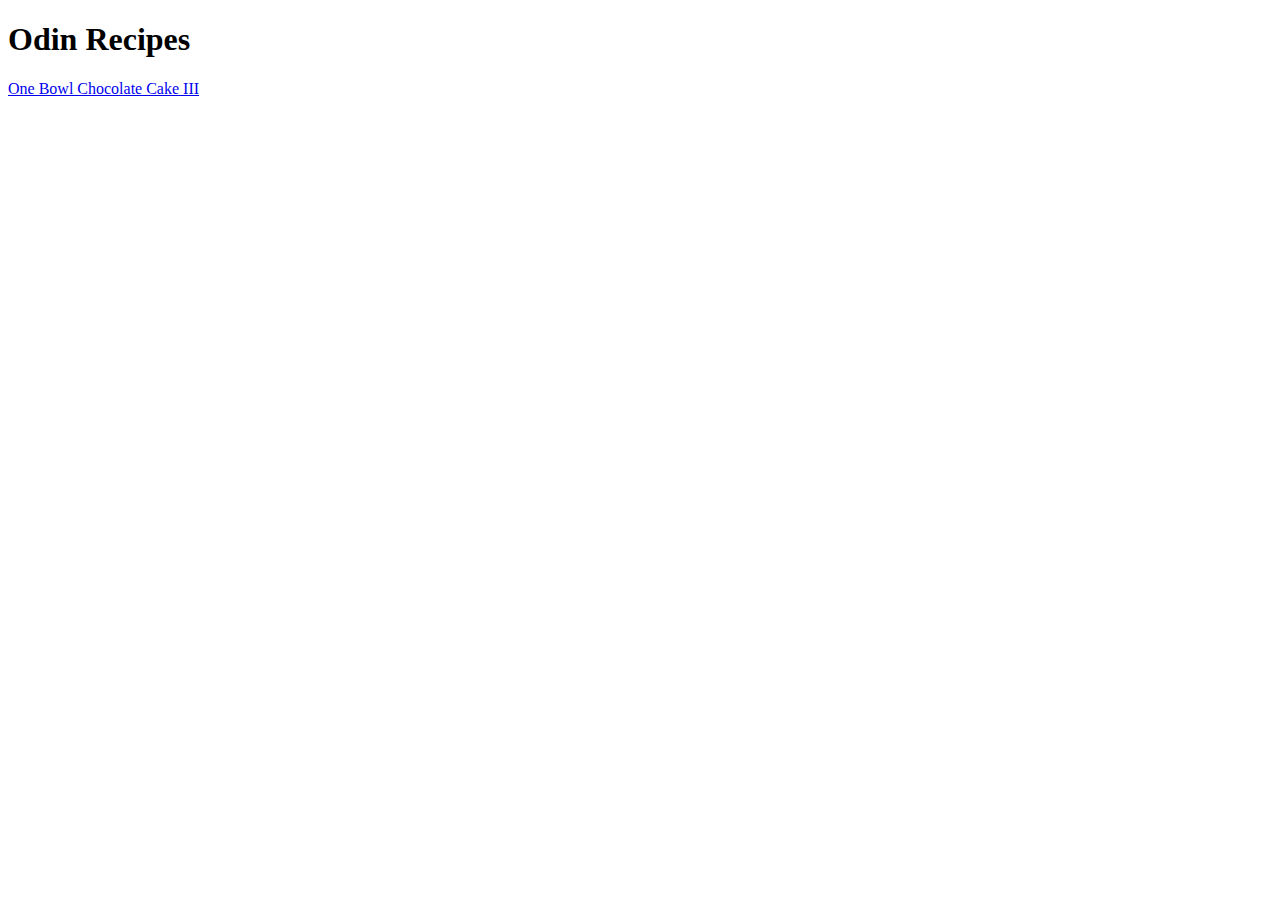
==== index.html @ 5c2c1612 "add index.html" ====
<!DOCTYPE html>
<html lang="en">
<head>
    <meta charset="UTF-8">
    <meta http-equiv="X-UA-Compatible" content="IE=edge">
    <meta name="viewport" content="width=device-width, initial-scale=1.0">
    <title>Recipes</title>
</head>
<body>
    <h1>Odin Recipes</h1>    
    <a href="recipes/chocolate-cake.html">One Bowl Chocolate Cake III</a>
</body>
</html>
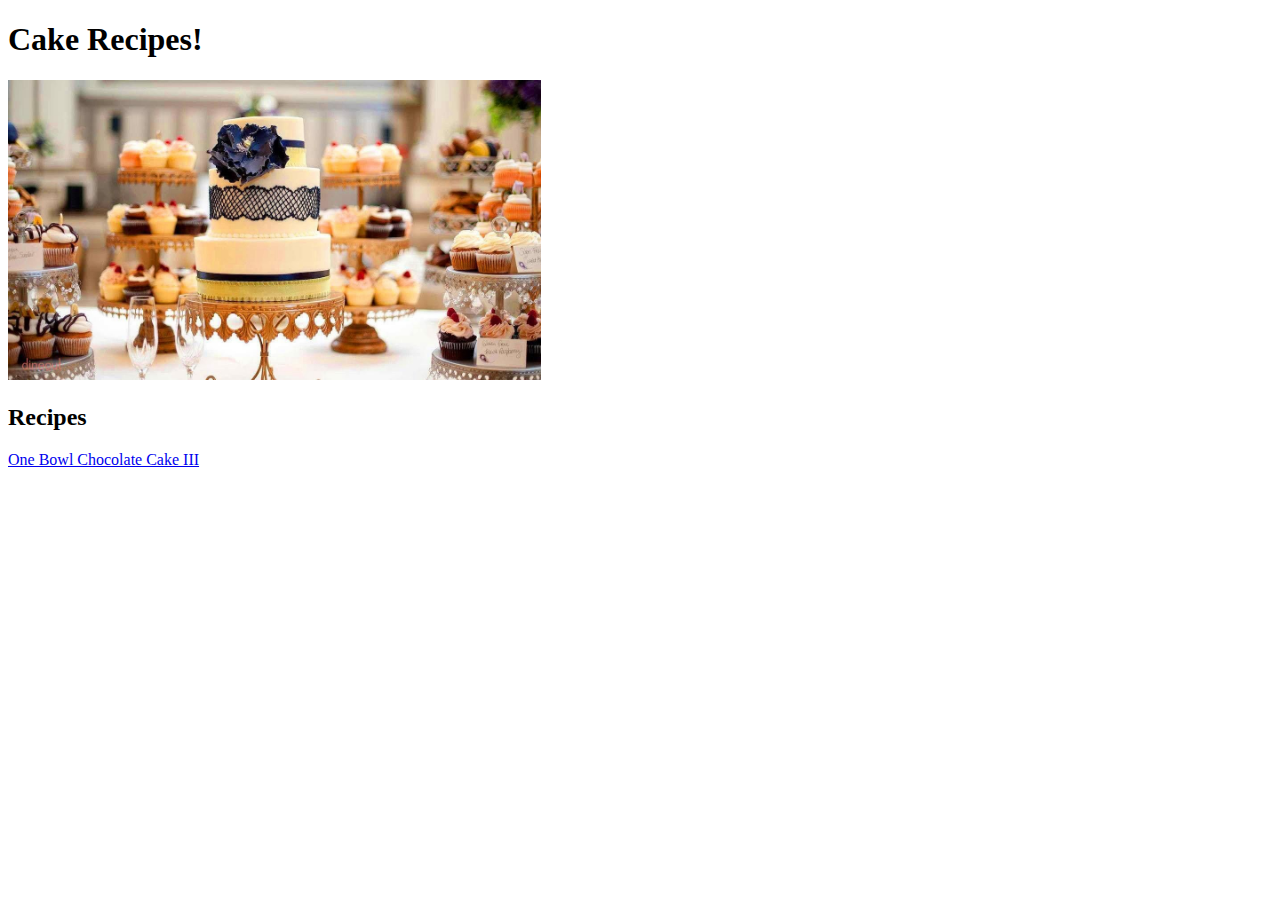
==== commit c5234431: "edit index.html" ====
--- a/index.html
+++ b/index.html
@@ -7,7 +7,10 @@
     <title>Recipes</title>
 </head>
 <body>
-    <h1>Odin Recipes</h1>    
+    <h1>Cake Recipes!</h1>    
+    <img src="images/cake-shop.jpg" alt="cake-shop-image" height="300px" width="auto">
+    <br>
+    <h2>Recipes</h2>
     <a href="recipes/chocolate-cake.html">One Bowl Chocolate Cake III</a>
 </body>
 </html>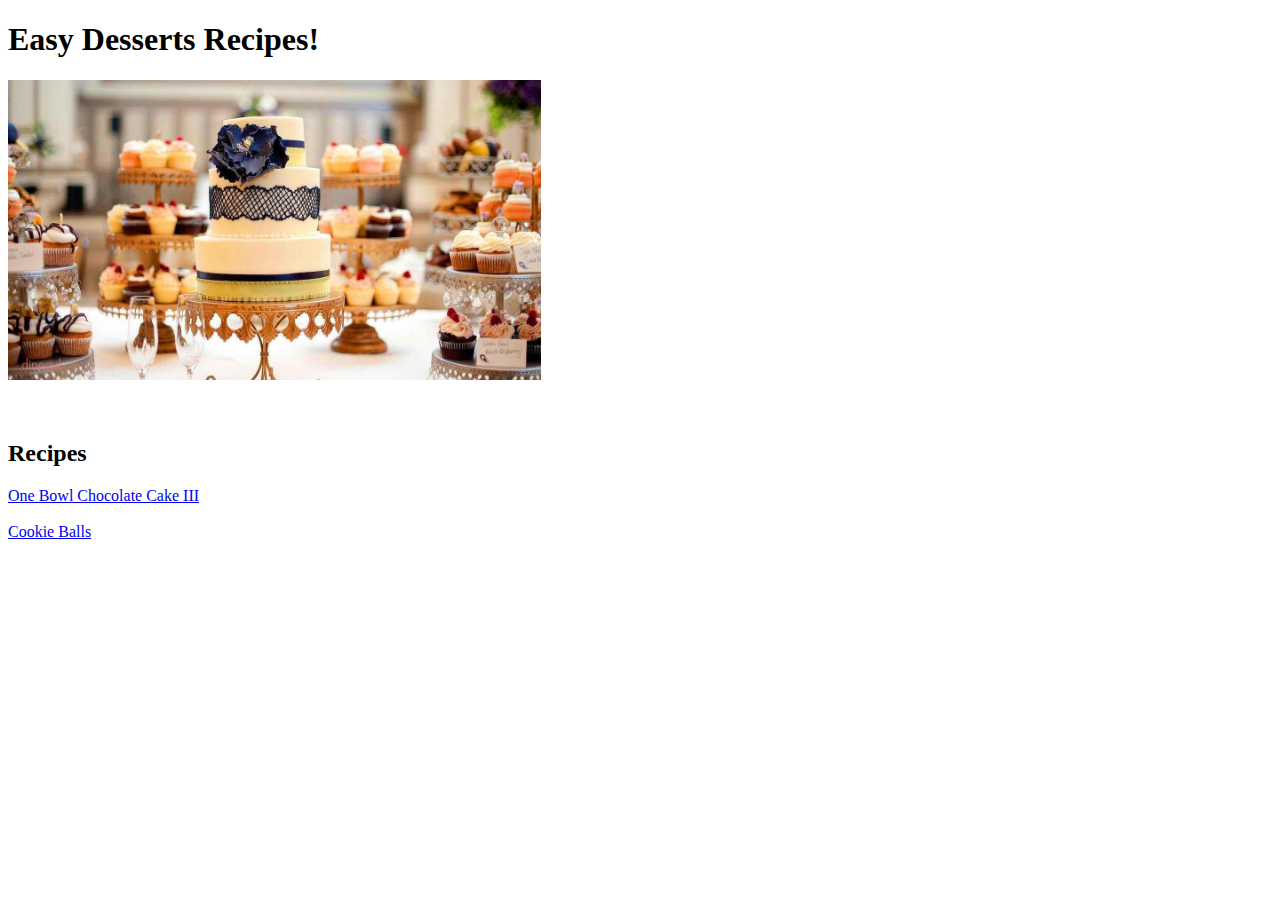
==== commit bf436dea: "edit index.html and chocolate-cake.html" ====
--- a/index.html
+++ b/index.html
@@ -7,10 +7,15 @@
     <title>Recipes</title>
 </head>
 <body>
-    <h1>Cake Recipes!</h1>    
+    <h1>Easy Desserts Recipes!</h1>    
     <img src="images/cake-shop.jpg" alt="cake-shop-image" height="300px" width="auto">
+    <br>
+    <br>
     <br>
     <h2>Recipes</h2>
     <a href="recipes/chocolate-cake.html">One Bowl Chocolate Cake III</a>
+    <br>
+    <br>
+    <a href="recipes/cookie-balls.html">Cookie Balls</a>
 </body>
 </html>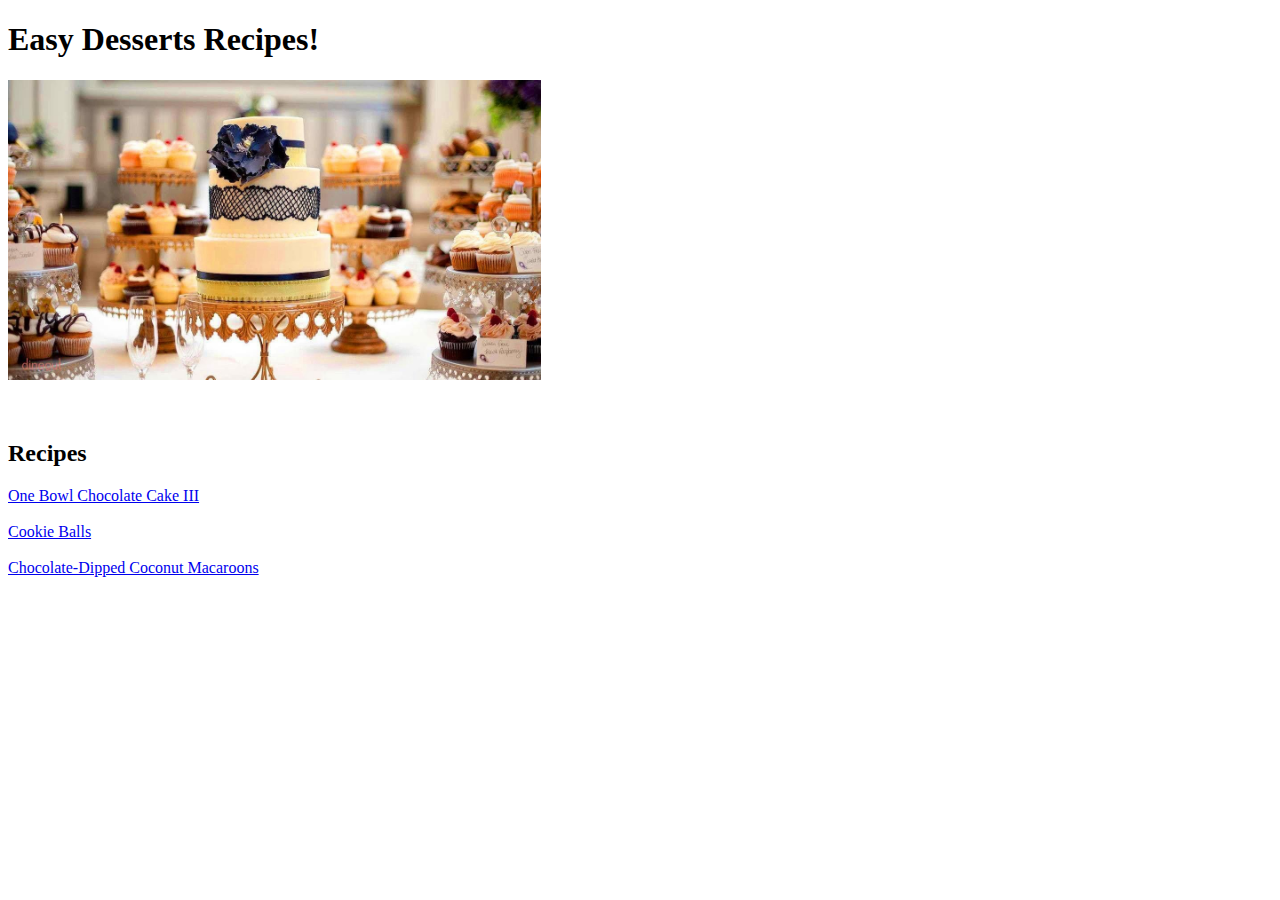
==== commit 7f4df898: "edit index.html" ====
--- a/index.html
+++ b/index.html
@@ -17,5 +17,8 @@
     <br>
     <br>
     <a href="recipes/cookie-balls.html">Cookie Balls</a>
+    <br>
+    <br>
+    <a href="recipes/chocolate-coconut.html">Chocolate-Dipped Coconut Macaroons</a>
 </body>
 </html>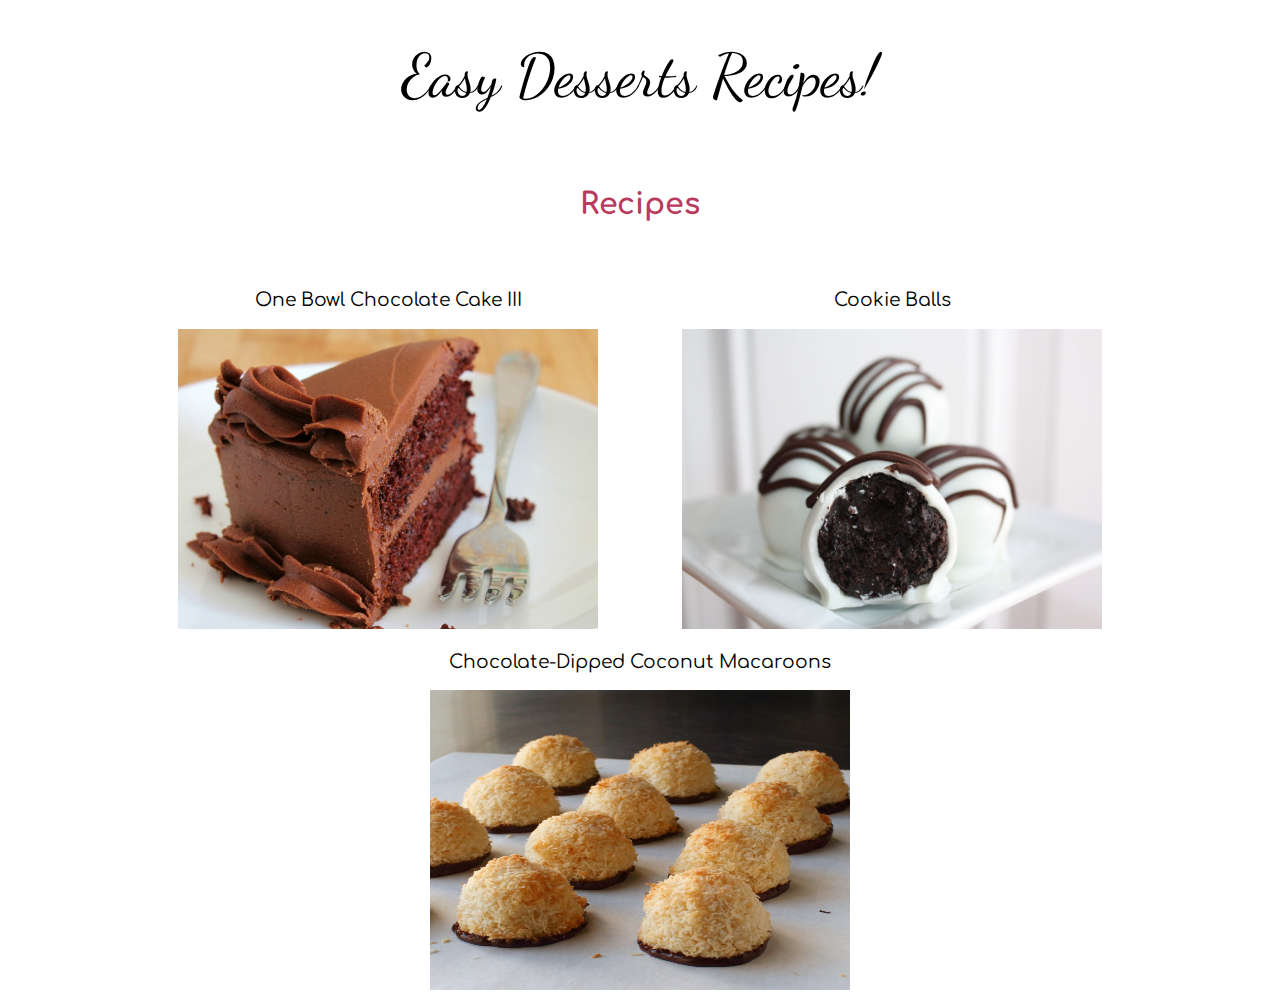
==== commit 4f15df67: "add styling to index.html and chocolate-cake.html" ====
--- a/index.html
+++ b/index.html
@@ -1,24 +1,43 @@
 <!DOCTYPE html>
 <html lang="en">
+
 <head>
     <meta charset="UTF-8">
     <meta http-equiv="X-UA-Compatible" content="IE=edge">
     <meta name="viewport" content="width=device-width, initial-scale=1.0">
+    <link rel="stylesheet" href="css/styles.css">
+    <link rel="preconnect" href="https://fonts.googleapis.com">
+    <link rel="preconnect" href="https://fonts.gstatic.com" crossorigin>
+    <link href="https://fonts.googleapis.com/css2?family=Dancing+Script&display=swap" rel="stylesheet">
+    <link rel="preconnect" href="https://fonts.googleapis.com">
+    <link rel="preconnect" href="https://fonts.gstatic.com" crossorigin>
+    <link href="https://fonts.googleapis.com/css2?family=Comfortaa:wght@300&display=swap" rel="stylesheet">
     <title>Recipes</title>
 </head>
+
 <body>
-    <h1>Easy Desserts Recipes!</h1>    
-    <img src="images/cake-shop.jpg" alt="cake-shop-image" height="300px" width="auto">
-    <br>
-    <br>
-    <br>
-    <h2>Recipes</h2>
-    <a href="recipes/chocolate-cake.html">One Bowl Chocolate Cake III</a>
-    <br>
-    <br>
-    <a href="recipes/cookie-balls.html">Cookie Balls</a>
-    <br>
-    <br>
-    <a href="recipes/chocolate-coconut.html">Chocolate-Dipped Coconut Macaroons</a>
+    <h1>Easy Desserts Recipes!</h1>
+    <div class="recipes-container">
+        <h2>Recipes</h2>
+        <div class="recipe-box">
+            <h3>One Bowl Chocolate Cake III</h3>
+            <a href="recipes/chocolate-cake.html">
+            <img src="../images/chocolate-cake.jpeg" alt="chocolate-cake-image">
+            </a>
+        </div>
+        <div class="recipe-box">
+            <h3>Cookie Balls</h3>
+            <a href="recipes/cookie-balls.html">
+            <img src="../images/cookie-balls.jpeg" alt="cookie-balls-image">
+            </a>
+        </div>
+        <div class="recipe-box">
+            <h3>Chocolate-Dipped Coconut Macaroons</h3>
+            <a href="recipes/chocolate-coconut.html">
+            <img src="../images/chocolate-coconut.jpeg" alt="chocolate-coconut-image">
+            </a>
+        </div>
+    </div>
 </body>
+
 </html>--- a/css/styles.css
+++ b/css/styles.css
@@ -0,0 +1,47 @@
+h1 {
+    font-family: "Dancing Script";
+    text-align: center;
+    font-size: 60px;
+    font-weight: normal;
+    
+}
+
+.recipes-container {
+    margin: 6% auto 0 auto;
+    text-align: center; 
+    
+}
+
+img {
+    height: 300px;
+    width: 420px;
+    transition: 0.4s;
+}
+
+.recipe-box img:hover {
+    opacity: 0.5;
+    height: 320px;
+    width: 440px;
+}
+
+h2 {
+    font-family: Comfortaa, cursive;
+    color: #B83B5E;
+    font-size: 30px;
+}
+
+.recipes-container h2 {
+    margin-bottom: 4%;
+}
+
+h3 {
+    font-weight: normal;
+    font-family: Comfortaa, cursive;
+}
+
+.recipe-box {
+    display: inline-block;
+    width: 500px;
+}
+
+
